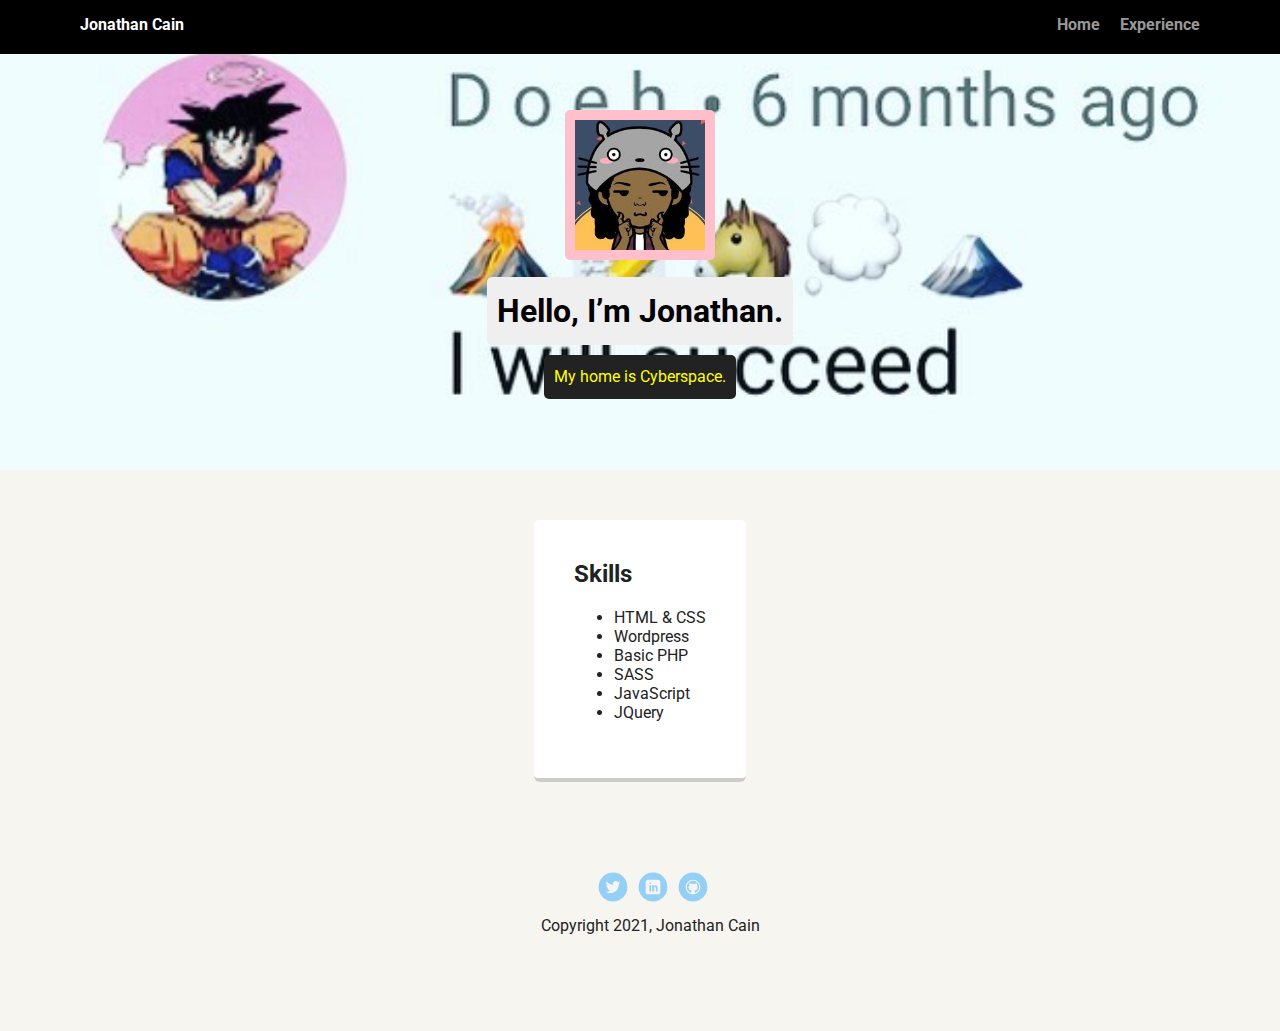
==== experience.html @ 719111dc "Finished TTH Project #1" ====
<!doctype html>
<html lang="en">
<head>
  <meta charset="utf-8">
  <title>Jonathan Cain's Profile</title>
  <meta name="viewport" content="width=device-width, initial-scale=1.0">
  <link rel="stylesheet" href="styles.css">
  <link href="https://fonts.googleapis.com/css?family=Muli%7CRoboto:400,300,500,700,900" rel="stylesheet"></head>
  <body>

    <div class="main-nav">
        <ul class="nav">
          <li class="name">Jonathan Cain</li>
          <li><a href="index.html">Home</a></li>
          <li><a href="#">Experience</a></li>
        </ul>
    </div>

    <header>
      <img src="images/Kenjere's cartoon image.jpg" alt="Drawing of Jonathan Cain" class="profile-image">
      <h1 class="tag name">Hello, I’m Jonathan.</h1>
      <p class="tag location">My home is Cyberspace.</p>
    </header>

    <main class="flex">
      <div class="card">
        <h2>Skills</h2>
        <ul>
            <li>HTML & CSS</li>
            <li>Wordpress</li>
            <li>Basic PHP</li>
            <li>SASS</li>
            <li>JavaScript</li>
            <li>JQuery</li>  
        </ul>
      </div>

    </main>
    <footer>
      <ul>
        <li><a href="https://twitter.com/IHOKenjere" class="social twitter">Twitter</a></li>
        <li><a href="https://www.linkedin.com/in/jonathan-cain-7625021a1/" class="social linkedin">LinkedIn</a></li>
        <li><a href="https://github.com/itsKenjere" class="social github">Github</a></li>
      </ul>
      <p class="copyright">Copyright 2021, Jonathan Cain</p>
    </footer>
  </body>
  </html>
---- styles.css ----
/* Global Layout Set-up */
* {
  box-sizing: border-box;
}

body {
  margin: 0;
  padding: 0;
  text-align: center;
  font-family: 'Roboto', sans-serif;
  color: #222;
  background: #f7f5f0;
}
/* Link Styles */

a {
  text-decoration: none;
  color: #999;
}
a:hover {
  color: #6633ff;
}

/* Section Styles */

.main-nav {
  width: 100%;
  background: black;
  min-height: 30px;
  padding: 10px;
  position: fixed;
  text-align: center;
}
.nav {
  display: flex;
  justify-content: space-around;
  font-weight: 700;
  list-style-type: none;
  margin: 0 auto;
  padding: 0;
}

.nav .name {
    display: block;
    margin-right: auto;
    color: white;
}
.nav li {
  padding: 5px 10px 10px 10px;
}
.nav a {
  transition: all .5s;
}
.nav a:hover {
  color: white
}

header {
  text-align: center;
  background: url('images/Goku comment image.jpg') no-repeat top center;
  background-size: cover;
  overflow: hidden;
  padding-top: 60px;
}
header {
  line-height: 1.5;
}
header .profile-image {
  margin-top: 50px;
  width: 150px;
  height: 150px;
  border-radius: 5px;
  border: 10px solid pink;
  transition: all 1s;
}
header .profile-image:hover {
  transform: scale(1.2) rotate(360deg);
}
.tag {
  background-color: #efefef;
  color: black;
  padding: 10px;
  border-radius: 5px;
  display: table;
  margin: 10px auto;
}
.location {
  background-color: #222;
  color: yellow;
}
.card {
  margin: 30px;
  padding: 20px 40px 40px;
  max-width: 500px;
  text-align: left;
  background: #fff;
  border-bottom: 4px solid #ccc;
  border-radius: 6px;
  transition: all .5s;
}
.card:hover {
  border-color: #ff99ff;
}

ul.skills {
  padding: 0;
  text-align: center;
}

.skills li {
  border-radius: 6px;
  display: inline-block;
  background: #ff9904;
  color: white;
  padding: 5px 10px;
  margin: 2px;
}

.skills li:nth-child(odd) {
  background: #0399ff;
}

footer {
  width: 100%;
  min-height: 30px;
  padding: 20px 0 40px 20px;
}

footer .copyright {
  top: -8px;
  font-size: .75em;
}

footer ul {
  list-style-type: none;
  margin: 0;
  padding: 0;
}

footer ul li {
  display: inline-block;
}

a.social {
  display: inline-block;
  text-indent: -9999px;
  margin-left: 5px;
  width: 30px;
  height: 30px;
  background-size: 30px 30px;
  opacity: .4;
  transition: all .5s;
}
a.twitter {
  background-image: url(images/twitter.svg);
}
a.linkedin {
  background-image: url(images/linkedin.svg);
}
a.github {
  background-image: url(images/github.svg);
}
a.social:hover {
  opacity: 1;
}
.clearfix {
  clear: both;
}

/* Styles for larger screens */
@media screen and (min-width: 720px) {

  .flex {
      display: -ms-flexbox;      /* TWEENER - IE 10 */
      display: flex;
      max-width: 1200px;
      -ms-flex-pack: distribute;
      justify-content: space-around;
      margin: 0 auto;
  }

  header {
    min-height: 470px;
  }

  .nav {
    max-width: 1200px;
    padding: 0 30px;
  }


  main {
    padding-top: 20px;
  }

  main p {
    line-height: 1.6em;
  }

  footer {
    font-size: 1.3em;
    max-width: 1200px;
    margin: 40px auto;
  }

}
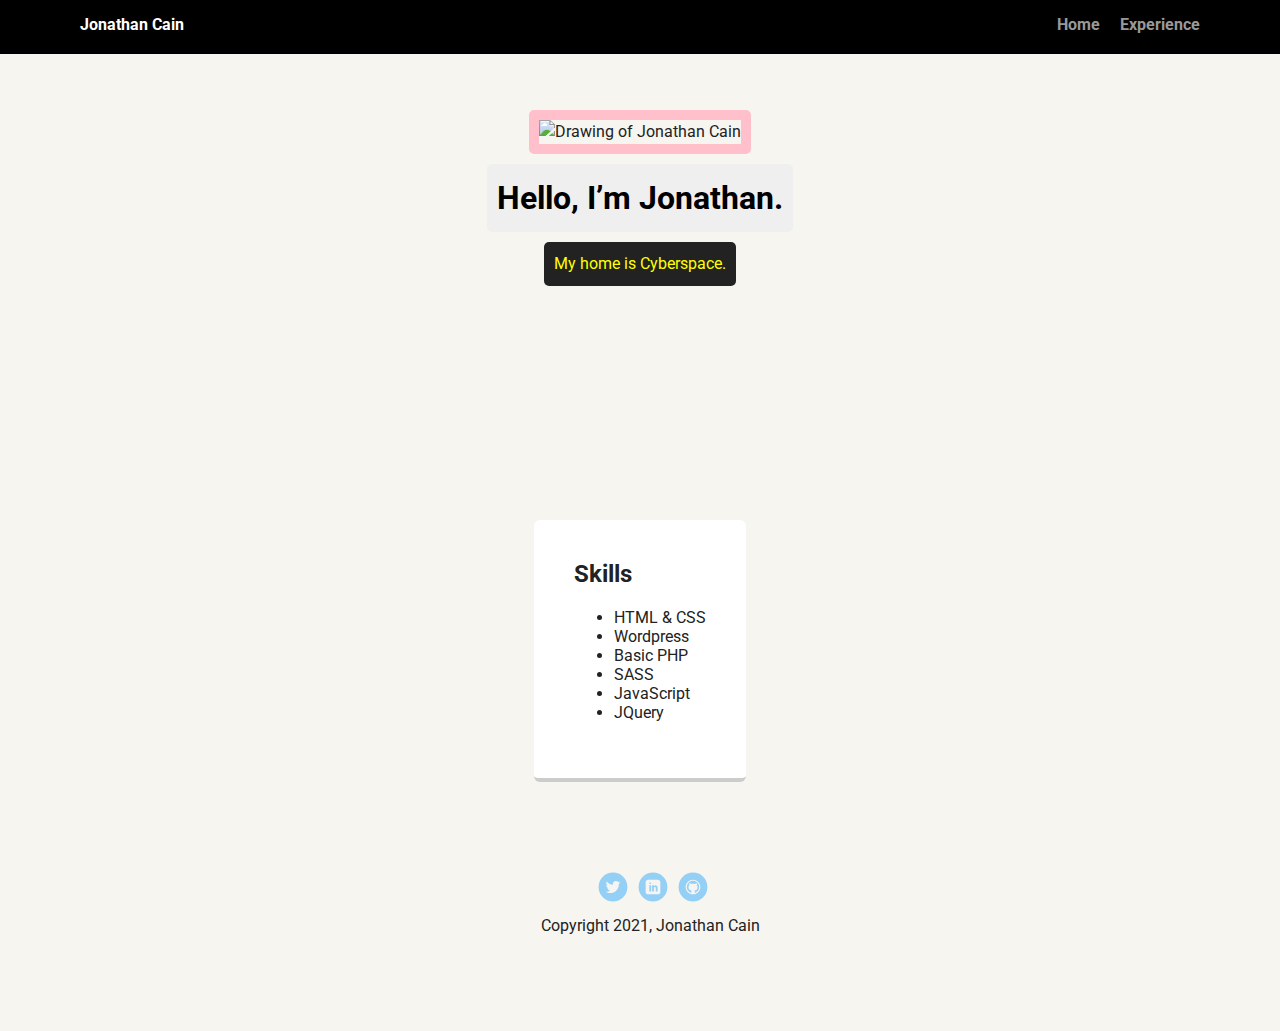
==== commit 7c2e48b0: "Add files via upload" ====
--- a/experience.html
+++ b/experience.html
@@ -1,48 +1,48 @@
-<!doctype html>
-<html lang="en">
-<head>
-  <meta charset="utf-8">
-  <title>Jonathan Cain's Profile</title>
-  <meta name="viewport" content="width=device-width, initial-scale=1.0">
-  <link rel="stylesheet" href="styles.css">
-  <link href="https://fonts.googleapis.com/css?family=Muli%7CRoboto:400,300,500,700,900" rel="stylesheet"></head>
-  <body>
-
-    <div class="main-nav">
-        <ul class="nav">
-          <li class="name">Jonathan Cain</li>
-          <li><a href="index.html">Home</a></li>
-          <li><a href="#">Experience</a></li>
-        </ul>
-    </div>
-
-    <header>
-      <img src="images/Kenjere's cartoon image.jpg" alt="Drawing of Jonathan Cain" class="profile-image">
-      <h1 class="tag name">Hello, I’m Jonathan.</h1>
-      <p class="tag location">My home is Cyberspace.</p>
-    </header>
-
-    <main class="flex">
-      <div class="card">
-        <h2>Skills</h2>
-        <ul>
-            <li>HTML & CSS</li>
-            <li>Wordpress</li>
-            <li>Basic PHP</li>
-            <li>SASS</li>
-            <li>JavaScript</li>
-            <li>JQuery</li>  
-        </ul>
-      </div>
-
-    </main>
-    <footer>
-      <ul>
-        <li><a href="https://twitter.com/IHOKenjere" class="social twitter">Twitter</a></li>
-        <li><a href="https://www.linkedin.com/in/jonathan-cain-7625021a1/" class="social linkedin">LinkedIn</a></li>
-        <li><a href="https://github.com/itsKenjere" class="social github">Github</a></li>
-      </ul>
-      <p class="copyright">Copyright 2021, Jonathan Cain</p>
-    </footer>
-  </body>
-  </html>
+<!doctype html>
+<html lang="en">
+<head>
+  <meta charset="utf-8">
+  <title>Jonathan Cain's Profile</title>
+  <meta name="viewport" content="width=device-width, initial-scale=1.0">
+  <link rel="stylesheet" href="styles.css">
+  <link href="https://fonts.googleapis.com/css?family=Muli%7CRoboto:400,300,500,700,900" rel="stylesheet"></head>
+  <body>
+
+    <div class="main-nav">
+        <ul class="nav">
+          <li class="name">Jonathan Cain</li>
+          <li><a href="index.html">Home</a></li>
+          <li><a href="#">Experience</a></li>
+        </ul>
+    </div>
+
+    <header>
+      <img src="images/Kenjere's_cartoon.jpg" alt="Drawing of Jonathan Cain" class="profile-image">
+      <h1 class="tag name">Hello, I’m Jonathan.</h1>
+      <p class="tag location">My home is Cyberspace.</p>
+    </header>
+
+    <main class="flex">
+      <div class="card">
+        <h2>Skills</h2>
+        <ul>
+            <li>HTML & CSS</li>
+            <li>Wordpress</li>
+            <li>Basic PHP</li>
+            <li>SASS</li>
+            <li>JavaScript</li>
+            <li>JQuery</li>
+        </ul>
+      </div>
+
+    </main>
+    <footer>
+      <ul>
+        <li><a href="https://twitter.com/IHOKenjere" class="social twitter">Twitter</a></li>
+        <li><a href="https://www.linkedin.com/in/jonathan-cain-7625021a1/" class="social linkedin">LinkedIn</a></li>
+        <li><a href="https://github.com/itsKenjere" class="social github">Github</a></li>
+      </ul>
+      <p class="copyright">Copyright 2021, Jonathan Cain</p>
+    </footer>
+  </body>
+  </html>
--- a/styles.css
+++ b/styles.css
@@ -57,7 +57,7 @@
 
 header {
   text-align: center;
-  background: url('images/Goku comment image.jpg') no-repeat top center;
+  background: url('images/Goku_comment.jpg') no-repeat top center;
   background-size: cover;
   overflow: hidden;
   padding-top: 60px;
@@ -171,10 +171,10 @@
 @media screen and (min-width: 720px) {
 
   .flex {
-      display: -ms-flexbox;      /* TWEENER - IE 10 */
+
       display: flex;
       max-width: 1200px;
-      -ms-flex-pack: distribute;
+
       justify-content: space-around;
       margin: 0 auto;
   }
